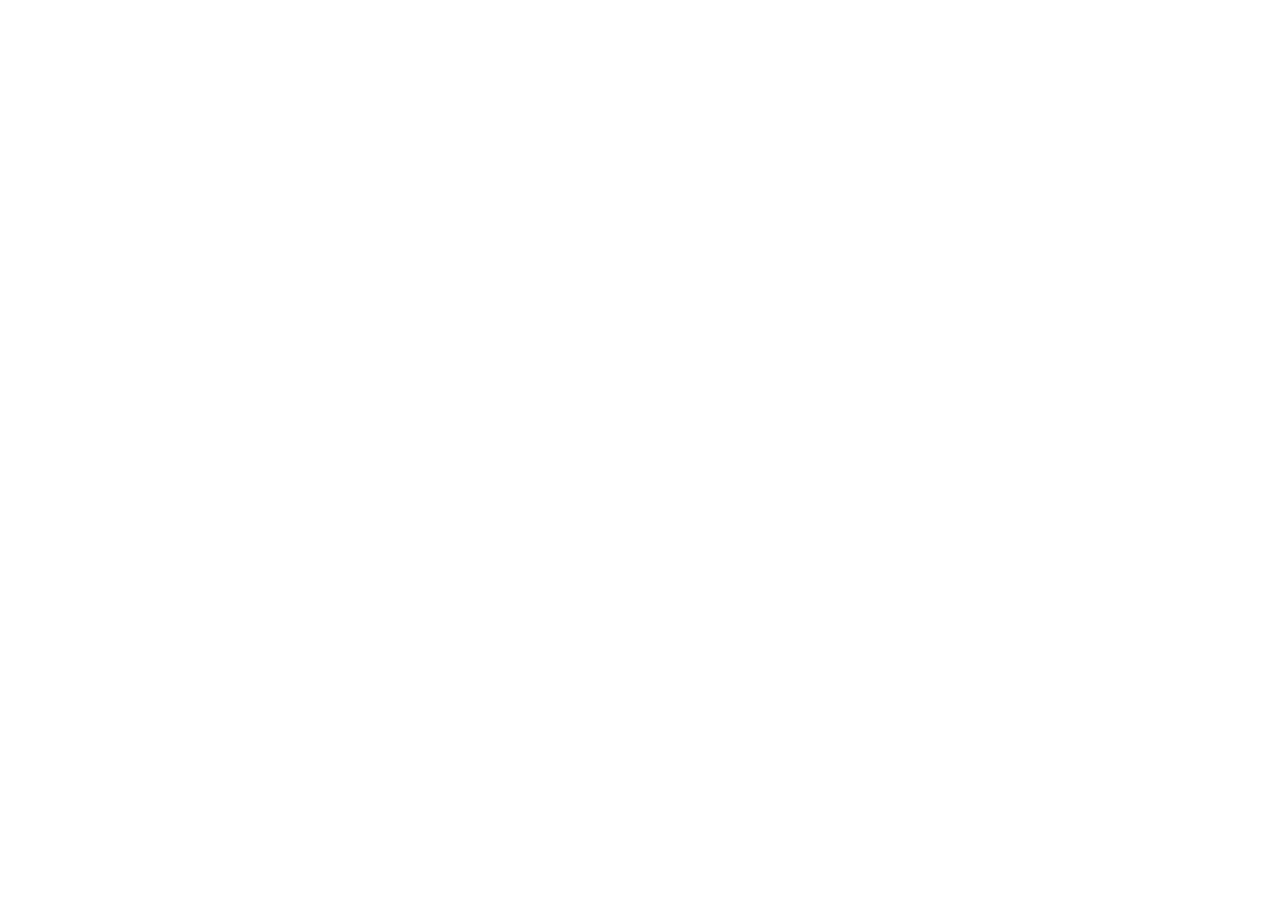
==== SmartBuddy Web/games.html @ e77d7c63 "Add files via upload" ====
<!DOCTYPE html>
<html lang="nl">
<head>
    <meta charset="UTF-8">
    <meta name="viewport" content="width=device-width, initial-scale=1.0">
    <title>SmartBuddy Games</title>
    <link rel="stylesheet" href="games.css">
    <style>
      /* Ensure the background is transparent */
      body { background-color: transparent !important; }
    </style>
</head>
<body>
    <div id="sg-games-overlay" class="sg-visible">
        <!-- HTML ERROR -->
    </div>
    <script src="games.js"></script>
</body>
</html>
---- SmartBuddy Web/games.css ----
/* Games knop in topnav */
      #SmartBuddy-games-btn {
        cursor: pointer;
        position: relative;
        display: flex;
        align-items: center;
        gap: 6px;
        font-weight: 600;
        transition: all 0.2s ease;
      }
      #SmartBuddy-games-btn:hover {
        color: #ffffff;
      }
      #SmartBuddy-games-btn svg {
        width: 18px;
        height: 18px;
        fill: currentColor;
      }
      
      .sg-global-status-dot {
        width: 8px;
        height: 8px;
        border-radius: 50%;
        display: inline-block;
        transition: background-color 0.3s;
        box-shadow: 0 0 4px rgba(0,0,0,0.2);
        border: 1px solid rgba(0, 0, 0, 0.4);
      }
      .sg-status-red { background-color: #ef4444; }
      .sg-status-green { background-color: #10b981; }

      /* iFrame Overlay */
      #sg-hosted-overlay {
        position: fixed;
        inset: 0;
        z-index: 999999;
        display: none;
        background: transparent;
        border: none;
      }
      #sg-hosted-overlay.sg-visible {
        display: block;
      }
      #sg-hosted-iframe {
        width: 100%;
        height: 100%;
        border: none;
        background: transparent;
      }
/* iFrame adjustments */
body, html { margin: 0; padding: 0; background: transparent; height: 100vh; width: 100vw; }
#sg-games-backdrop { background: rgba(0, 0, 0, 0.6); backdrop-filter: blur(8px); }
#sg-games-overlay { display: flex !important; opacity: 1 !important; visibility: visible !important; }
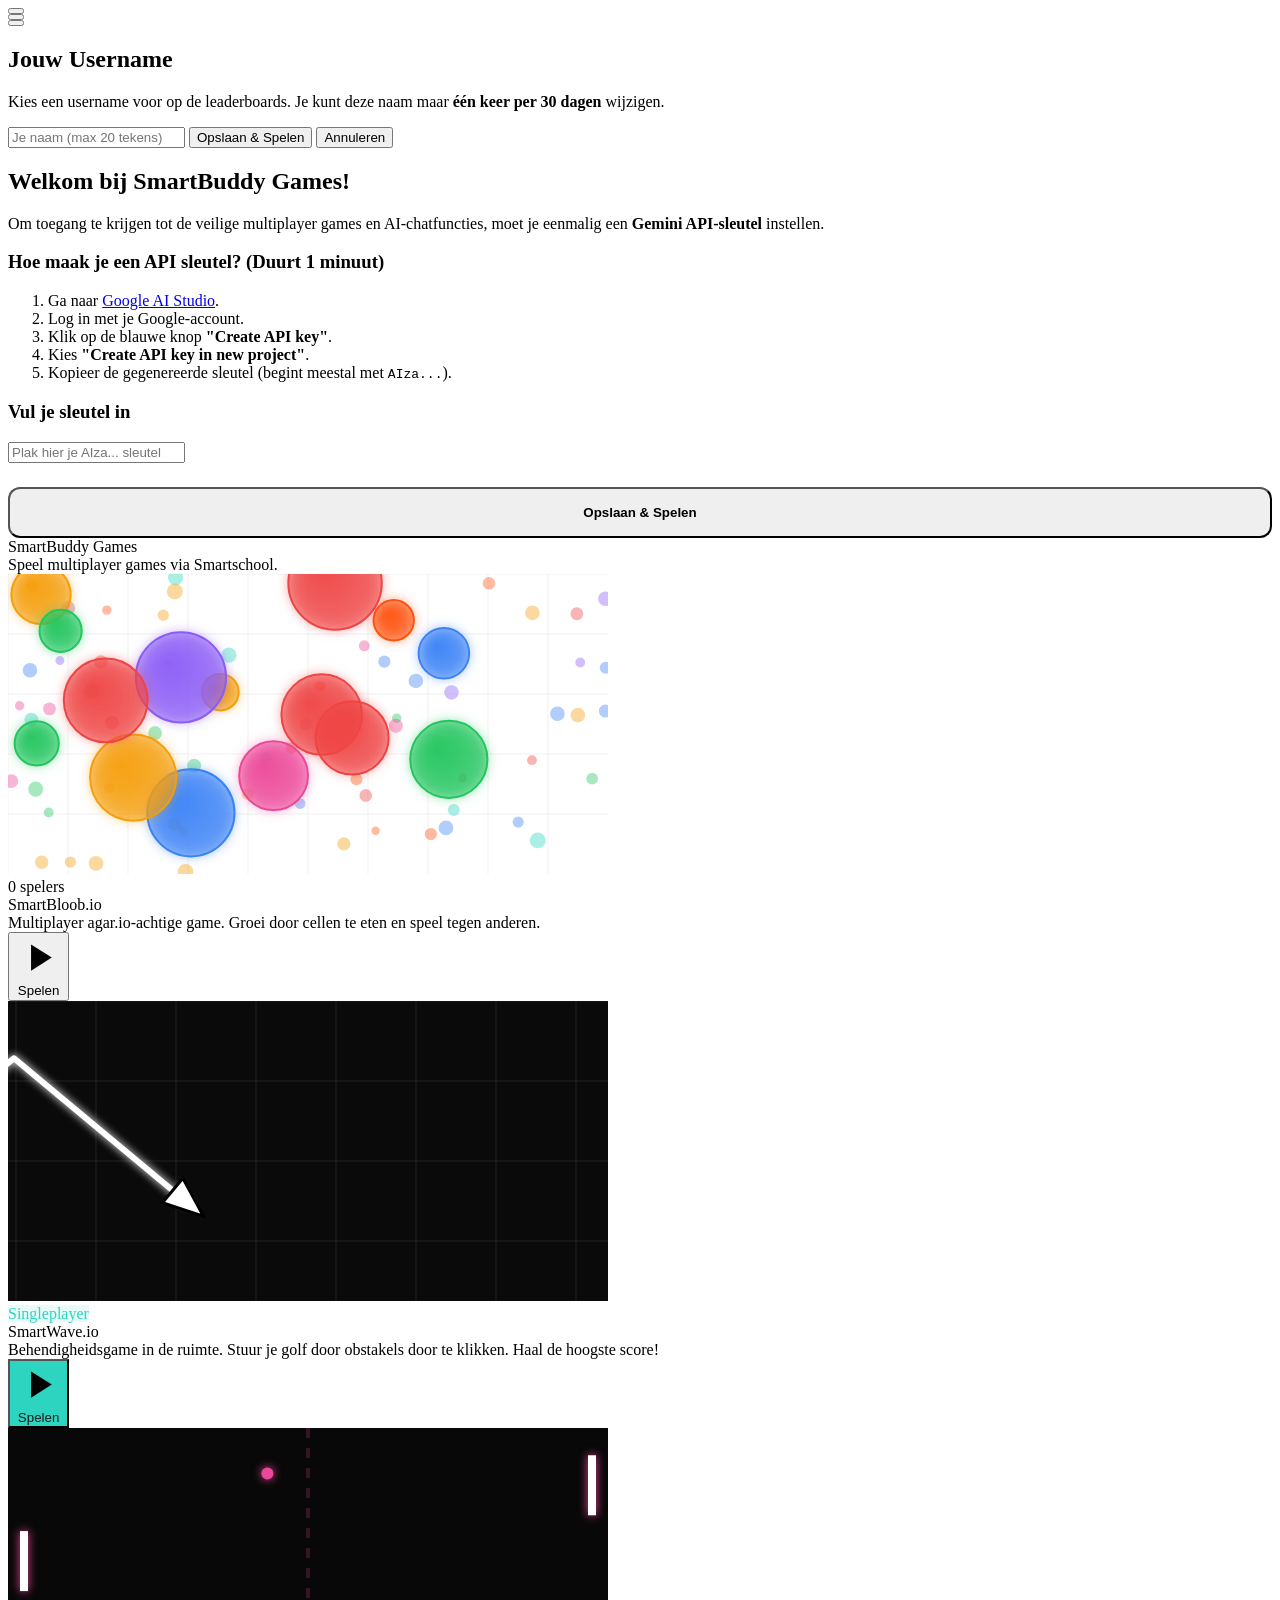
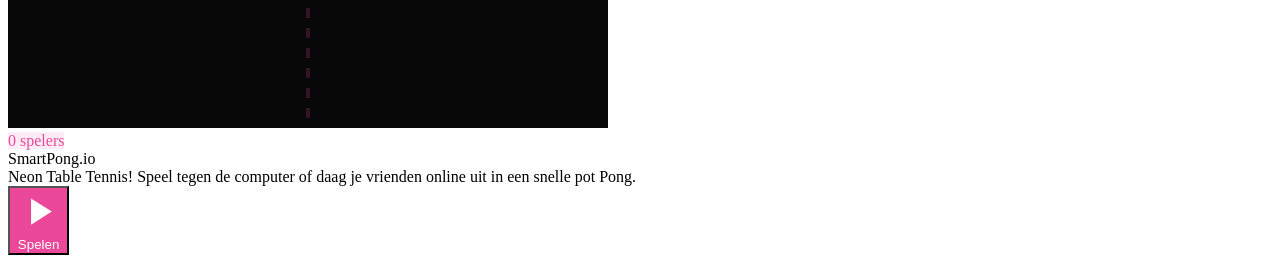
==== commit 1b24763a: "Add files via upload" ====
--- a/SmartBuddy Web/games.html
+++ b/SmartBuddy Web/games.html
@@ -12,7 +12,137 @@
 </head>
 <body>
     <div id="sg-games-overlay" class="sg-visible">
-        <!-- HTML ERROR -->
+        <div id="sg-games-backdrop"></div>
+      <div id="sg-games-content">
+        <button id="sg-games-close">
+          <svg viewBox="0 0 24 24" fill="none" xmlns="http://www.w3.org/2000/svg"><path d="M18 6L6 18M6 6L18 18"></path></svg>
+        </button>
+        <button id="sg-settings-btn" title="Instellingen">
+          <svg viewBox="0 0 24 24"><circle cx="12" cy="12" r="3"></circle><path d="M19.4 15a1.65 1.65 0 0 0 .33 1.82l.06.06a2 2 0 0 1 0 2.83 2 2 0 0 1-2.83 0l-.06-.06a1.65 1.65 0 0 0-1.82-.33 1.65 1.65 0 0 0-1 1.51V21a2 2 0 0 1-2 2 2 2 0 0 1-2-2v-.09A1.65 1.65 0 0 0 9 19.4a1.65 1.65 0 0 0-1.82.33l-.06.06a2 2 0 0 1-2.83 0 2 2 0 0 1 0-2.83l.06-.06a1.65 1.65 0 0 0 .33-1.82 1.65 1.65 0 0 0-1.51-1H3a2 2 0 0 1-2-2 2 2 0 0 1 2-2h.09A1.65 1.65 0 0 0 4.6 9a1.65 1.65 0 0 0-.33-1.82l-.06-.06a2 2 0 0 1 0-2.83 2 2 0 0 1 2.83 0l.06.06a1.65 1.65 0 0 0 1.82.33H9a1.65 1.65 0 0 0 1-1.51V3a2 2 0 0 1 2-2 2 2 0 0 1 2 2v.09a1.65 1.65 0 0 0 1 1.51 1.65 1.65 0 0 0 1.82-.33l.06-.06a2 2 0 0 1 2.83 0 2 2 0 0 1 0 2.83l-.06.06a1.65 1.65 0 0 0-.33 1.82V9a1.65 1.65 0 0 0 1.51 1H21a2 2 0 0 1 2 2 2 2 0 0 1-2 2h-.09a1.65 1.65 0 0 0-1.51 1z"></path></svg>
+        </button>
+        <button id="sg-chat-btn" title="SmartBuddy Chat">
+          <span class="sg-chat-status-dot sg-status-red"></span>
+          <svg viewBox="0 0 24 24" fill="none" stroke="currentColor" stroke-width="2"><path d="M21 15a2 2 0 0 1-2 2H7l-4 4V5a2 2 0 0 1 2-2h14a2 2 0 0 1 2 2z"></path></svg>
+        </button>
+
+        <div id="sg-name-modal-overlay">
+          <div id="sg-name-modal">
+            <h2>Jouw Username</h2>
+            <p>Kies een username voor op de leaderboards. Je kunt deze naam maar <strong>één keer per 30 dagen</strong> wijzigen.</p>
+            <div id="sg-name-error"></div>
+            <input type="text" id="sg-name-input" placeholder="Je naam (max 20 tekens)" maxlength="20" autocomplete="off">
+            <button id="sg-name-save">Opslaan & Spelen</button>
+            <button id="sg-name-close">Annuleren</button>
+          </div>
+        </div>
+        
+        <div id="sg-apikey-modal-overlay">
+          <div id="sg-apikey-modal">
+            <div class="sg-apikey-header">
+              <h2>Welkom bij SmartBuddy Games!</h2>
+              <p>Om toegang te krijgen tot de veilige multiplayer games en AI-chatfuncties, moet je eenmalig een <strong>Gemini API-sleutel</strong> instellen.</p>
+            </div>
+            
+            <div class="sg-apikey-layout">
+              <div class="sg-apikey-guide">
+                <h3>Hoe maak je een API sleutel? (Duurt 1 minuut)</h3>
+                <ol class="sg-apikey-steps">
+                  <li>Ga naar <a href="https://aistudio.google.com/apikey" target="_blank">Google AI Studio</a>.</li>
+                  <li>Log in met je Google-account.</li>
+                  <li>Klik op de blauwe knop <strong>"Create API key"</strong>.</li>
+                  <li>Kies <strong>"Create API key in new project"</strong>.</li>
+                  <li>Kopieer de gegenereerde sleutel (begint meestal met <code>AIza...</code>).</li>
+                </ol>
+              </div>
+              
+              <div class="sg-apikey-form">
+                <h3>Vul je sleutel in</h3>
+                <div id="sg-apikey-error"></div>
+                <input type="text" id="sg-apikey-input" placeholder="Plak hier je AIza... sleutel" autocomplete="off" spellcheck="false" data-1p-ignore="true" data-lpignore="true">
+                <button id="sg-apikey-save" class="sg-btn-primary" style="width: 100%; padding: 16px; margin-top: 24px; border-radius: 12px; font-weight: 600;">Opslaan & Spelen</button>
+            </div>
+          </div>
+        </div>
+        </div>
+        
+        <div id="sg-games-list-view" style="transition: opacity 0.3s ease; opacity: 1; display: block;">
+          <div class="sg-games-header">
+            <div class="sg-games-title">Smart<span>Buddy</span> Games</div>
+            <div class="sg-games-subtitle">Speel multiplayer games via Smartschool.</div>
+          </div>
+
+          <div class="sg-games-grid">
+            <!-- SmartBloob.io -->
+            <div class="sg-game-card" id="sg-card-smartbloob-io">
+              <div class="sg-game-preview-container">
+                <canvas class="sg-game-preview" id="sg-preview-SmartBuddy-io"></canvas>
+                <div class="sg-game-preview-overlay"></div>
+              </div>
+              <div class="sg-game-info">
+                <div class="sg-badges-row">
+                  <span class="sg-game-badge sg-badge-live" id="sg-badge-smartbloob"><div class="sg-live-dot"></div> <span class="sg-player-text">0 spelers</span></span>
+                </div>
+                <div class="sg-game-name">SmartBloob.io</div>
+                <div class="sg-game-desc">Multiplayer agar.io-achtige game. Groei door cellen te eten en speel tegen anderen.</div>
+                <button class="sg-game-play-btn" id="sg-play-smartbloob-io">
+                  <svg viewBox="0 0 24 24" xmlns="http://www.w3.org/2000/svg"><path d="M8 5V19L19 12L8 5Z"></path></svg>
+                  Spelen
+                </button>
+              </div>
+            </div>
+
+            <!-- SmartWave.io -->
+            <div class="sg-game-card" id="sg-card-smartwave-io">
+              <div class="sg-game-preview-container">
+                <canvas class="sg-game-preview" id="sg-preview-smartwave-io"></canvas>
+                <div class="sg-game-preview-overlay"></div>
+              </div>
+              <div class="sg-game-info">
+                <div class="sg-badges-row">
+                  <span class="sg-game-badge sg-badge-live" id="sg-badge-smartwave" style="background: rgba(45, 212, 191, 0.1); color: #2dd4bf; border-color: rgba(45, 212, 191, 0.2);"><div class="sg-live-dot" style="background: #2dd4bf; animation: none;"></div> <span class="sg-player-text">Singleplayer</span></span>
+                </div>
+                <div class="sg-game-name">SmartWave.io</div>
+                <div class="sg-game-desc">Behendigheidsgame in de ruimte. Stuur je golf door obstakels door te klikken. Haal de hoogste score!</div>
+                <button class="sg-game-play-btn" id="sg-play-smartwave-io" style="background: #2dd4bf; color: #1a1a1a;">
+                  <svg viewBox="0 0 24 24" xmlns="http://www.w3.org/2000/svg"><path d="M8 5V19L19 12L8 5Z"></path></svg>
+                  Spelen
+                </button>
+              </div>
+            </div>
+
+            <!-- SmartPong.io -->
+            <div class="sg-game-card" id="sg-card-smartpong-io">
+              <div class="sg-game-preview-container">
+                <canvas class="sg-game-preview" id="sg-preview-smartpong-io"></canvas>
+                <div class="sg-game-preview-overlay"></div>
+              </div>
+              <div class="sg-game-info">
+                <div class="sg-badges-row">
+                  <span class="sg-game-badge sg-badge-live" id="sg-badge-smartpong" style="background: rgba(236, 72, 153, 0.1); color: #ec4899; border-color: rgba(236, 72, 153, 0.2);"><div class="sg-live-dot" style="background: #ec4899; animation: pulseGreen 2s ease-in-out infinite;"></div> <span class="sg-player-text">0 spelers</span></span>
+                </div>
+                <div class="sg-game-name">SmartPong.io</div>
+                <div class="sg-game-desc">Neon Table Tennis! Speel tegen de computer of daag je vrienden online uit in een snelle pot Pong.</div>
+                <button class="sg-game-play-btn" id="sg-play-smartpong-io" style="background: #ec4899; color: #ffffff;">
+                  <svg viewBox="0 0 24 24" xmlns="http://www.w3.org/2000/svg" fill="currentColor"><path d="M8 5V19L19 12L8 5Z"></path></svg>
+                  Spelen
+                </button>
+              </div>
+            </div>
+
+
+          </div>
+        </div>
+
+        <div id="sg-games-chat-view" style="transition: opacity 0.3s ease; opacity: 0; display: none; height: 85vh; width: 100%; border-radius: 24px; overflow: hidden;">
+          <iframe id="sg-chat-inline-iframe" src="" style="width: 100%; height: 100%; border: none; border-radius: 24px;"></iframe>
+        </div>
+
+          </div>
+          </div>
+        </div>
+
+
+      </div>
     </div>
     <script src="games.js"></script>
 </body>
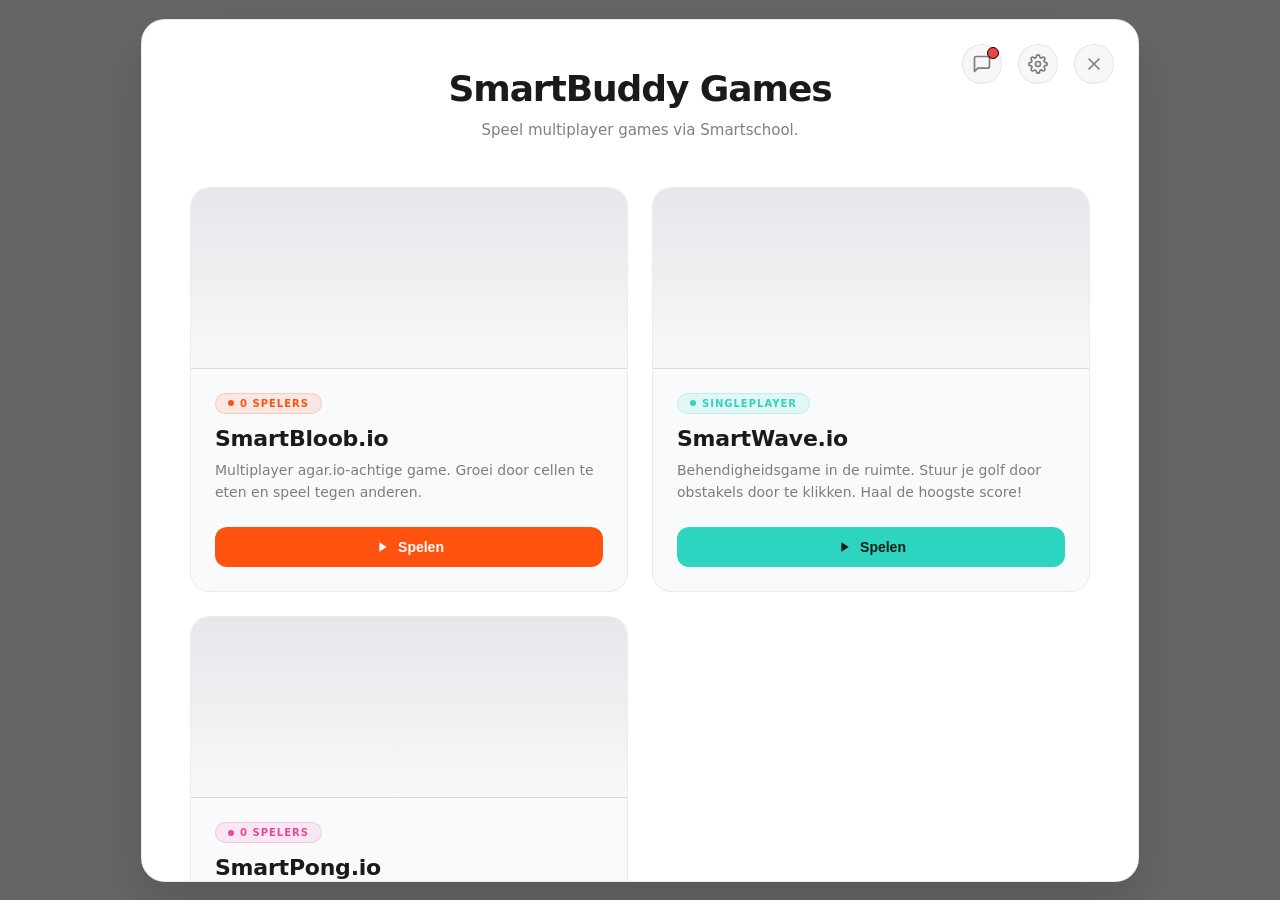
==== commit e6866050: "Add files via upload" ====
--- a/SmartBuddy Web/games.html
+++ b/SmartBuddy Web/games.html
@@ -133,7 +133,7 @@
           </div>
         </div>
 
-        <div id="sg-games-chat-view" style="transition: opacity 0.3s ease; opacity: 0; display: none; height: 85vh; width: 100%; border-radius: 24px; overflow: hidden;">
+        <div id="sg-games-chat-view" style="transition: opacity 0.3s ease; opacity: 0; display: none; height: 100%; width: 100%; border-radius: 24px; overflow: hidden;">
           <iframe id="sg-chat-inline-iframe" src="" style="width: 100%; height: 100%; border: none; border-radius: 24px;"></iframe>
         </div>
 
--- a/SmartBuddy Web/games.css
+++ b/SmartBuddy Web/games.css
@@ -0,0 +1,565 @@
+/* Games knop in topnav */
+      #SmartBuddy-games-btn {
+        cursor: pointer;
+        position: relative;
+        display: flex;
+        align-items: center;
+        gap: 6px;
+        font-weight: 600;
+        transition: all 0.2s ease;
+      }
+      #SmartBuddy-games-btn:hover {
+        color: #ffffff;
+      }
+      #SmartBuddy-games-btn svg {
+        width: 18px;
+        height: 18px;
+        fill: currentColor;
+      }
+      
+      .sg-global-status-dot {
+        width: 8px;
+        height: 8px;
+        border-radius: 50%;
+        display: inline-block;
+        transition: background-color 0.3s;
+        box-shadow: 0 0 4px rgba(0,0,0,0.2);
+        border: 1px solid rgba(0, 0, 0, 0.4);
+      }
+      .sg-status-red { background-color: #ef4444; }
+      .sg-status-green { background-color: #10b981; }
+
+      /* ── Overlay Backdrop ── */
+      #sg-games-overlay {
+        position: fixed;
+        inset: 0;
+        z-index: 999999;
+        display: none;
+        align-items: center;
+        justify-content: center;
+        padding: 24px;
+        opacity: 0;
+        visibility: hidden;
+        transition: opacity 0.4s cubic-bezier(0.16, 1, 0.3, 1), visibility 0.4s;
+      }
+      #sg-games-overlay.sg-visible {
+        display: flex;
+        opacity: 1;
+        visibility: visible;
+      }
+
+      #sg-games-backdrop {
+        position: absolute;
+        inset: 0;
+        background: rgba(0, 0, 0, 0.7);
+        
+        -webkit-
+      }
+
+      /* ── Premium Modal ── */
+      #sg-games-content {
+        position: relative;
+        background: #ffffff;
+        border: 1px solid rgba(0, 0, 0, 0.08);
+        border-radius: 24px;
+        max-width: 900px;
+        width: 100%;
+        max-height: 85vh;
+        overflow-y: auto;
+        padding: 48px;
+        box-shadow: 0 25px 60px rgba(0, 0, 0, 0.15);
+        font-family: 'Inter', system-ui, -apple-system, sans-serif;
+        transform: translateY(20px) scale(0.98);
+        transition: transform 0.4s cubic-bezier(0.16, 1, 0.3, 1);
+      }
+      #sg-games-overlay.sg-visible #sg-games-content {
+        transform: translateY(0) scale(1);
+      }
+
+      /* Scrollbar */
+      #sg-games-content::-webkit-scrollbar {
+        width: 8px;
+      }
+      #sg-games-content::-webkit-scrollbar-track {
+        background: transparent;
+      }
+      #sg-games-content::-webkit-scrollbar-thumb {
+        background: rgba(0, 0, 0, 0.12);
+        border-radius: 10px;
+      }
+      #sg-games-content::-webkit-scrollbar-thumb:hover {
+        background: rgba(0, 0, 0, 0.25);
+      }
+
+      /* Close Button */
+      #sg-games-close {
+        position: absolute;
+        top: 24px;
+        right: 24px;
+        width: 40px;
+        height: 40px;
+        border-radius: 50%;
+        border: 1px solid rgba(0, 0, 0, 0.08);
+        background: rgba(0, 0, 0, 0.03);
+        color: rgba(0, 0, 0, 0.5);
+        cursor: pointer;
+        display: flex;
+        align-items: center;
+        justify-content: center;
+        transition: all 0.2s ease;
+      }
+      #sg-games-close svg {
+        width: 20px;
+        height: 20px;
+        stroke: currentColor;
+        stroke-width: 2;
+        stroke-linecap: round;
+        stroke-linejoin: round;
+      }
+      #sg-games-close:hover {
+        background: rgba(255, 82, 14, 0.1);
+        border-color: rgba(255, 82, 14, 0.3);
+        color: #FF520E;
+        transform: rotate(90deg);
+      }
+
+      /* Settings Button */
+      #sg-settings-btn {
+        position: absolute;
+        top: 24px;
+        right: 80px;
+        width: 40px;
+        height: 40px;
+        border-radius: 50%;
+        border: 1px solid rgba(0, 0, 0, 0.08);
+        background: rgba(0, 0, 0, 0.03);
+        color: rgba(0, 0, 0, 0.5);
+        cursor: pointer;
+        display: flex;
+        align-items: center;
+        justify-content: center;
+        transition: all 0.2s ease;
+      }
+      #sg-settings-btn svg { width: 20px; height: 20px; stroke: currentColor; stroke-width: 2; fill: none; stroke-linecap: round; stroke-linejoin: round; }
+      #sg-settings-btn:hover { background: rgba(0, 0, 0, 0.1); color: #1a1a1a; transform: rotate(45deg); }
+
+      /* Chat Button */
+      #sg-chat-btn {
+        position: absolute;
+        top: 24px;
+        right: 136px;
+        width: 40px;
+        height: 40px;
+        border-radius: 50%;
+        border: 1px solid rgba(0, 0, 0, 0.08);
+        background: rgba(0, 0, 0, 0.03);
+        color: rgba(0, 0, 0, 0.5);
+        cursor: pointer;
+        display: flex;
+        align-items: center;
+        justify-content: center;
+        transition: all 0.2s ease;
+      }
+      #sg-chat-btn svg { width: 20px; height: 20px; stroke: currentColor; stroke-width: 2; fill: none; stroke-linecap: round; stroke-linejoin: round; }
+      #sg-chat-btn:hover { background: rgba(0, 0, 0, 0.1); color: #1a1a1a; transform: scale(1.05); }
+
+      .sg-chat-status-dot {
+        position: absolute;
+        top: 2px;
+        right: 2px;
+        width: 10px;
+        height: 10px;
+        border-radius: 50%;
+        background-color: #ef4444; /* sg-status-red */
+        border: 1px solid #000;
+        transition: background-color 0.3s;
+      }
+      .sg-chat-status-dot.sg-status-green { background-color: #22c55e; }
+      .sg-chat-status-dot.sg-status-red { background-color: #ef4444; }
+
+      /* Name Modal */
+      #sg-name-modal-overlay {
+        position: absolute;
+        inset: 0;
+        background: rgba(255,255,255,0.9);
+        backdrop-filter: blur(8px);
+        z-index: 999999;
+        display: flex;
+        flex-direction: column;
+        align-items: center;
+        justify-content: center;
+        border-radius: 24px;
+        opacity: 0;
+        visibility: hidden;
+        transition: all 0.3s ease;
+      }
+      #sg-name-modal-overlay.sg-visible { opacity: 1; visibility: visible; }
+      #sg-name-modal {
+        background: #ffffff;
+        padding: 40px;
+        border-radius: 24px;
+        box-shadow: 0 10px 40px rgba(0,0,0,0.1);
+        text-align: center;
+        max-width: 400px;
+        width: 100%;
+        border: 1px solid rgba(0,0,0,0.05);
+      }
+      #sg-name-modal h2 { margin-bottom: 8px; font-size: 24px; font-weight: 800; color: #1a1a1a; letter-spacing: -0.02em; }
+      #sg-name-modal p { margin-bottom: 24px; color: rgba(0,0,0,0.5); font-size: 14px; line-height: 1.5; }
+      #sg-name-input {
+        width: 100%; box-sizing: border-box; padding: 16px 24px;
+        border-radius: 12px; border: 1px solid rgba(0,0,0,0.1);
+        font-size: 16px; font-weight: 600; text-align: center; margin-bottom: 16px;
+        font-family: inherit; transition: all 0.2s; outline: none;
+      }
+      #sg-name-input:focus { border-color: #FF520E; box-shadow: 0 0 0 3px rgba(255,82,14,0.1); }
+      #sg-name-btn-group { display: flex; gap: 12px; }
+      #sg-name-save {
+        width: 100%; padding: 16px; border-radius: 12px; background: #1a1a1a;
+        color: #ffffff; font-weight: 700; font-size: 16px; cursor: pointer; border: none;
+        transition: all 0.2s; font-family: inherit;
+      }
+      #sg-name-save:hover { background: #333; transform: translateY(-2px); }
+      #sg-name-error { color: #ef4444; font-size: 13px; font-weight: 600; margin-bottom: 16px; display: none; }
+      #sg-name-close {
+        margin-top: 16px; background: transparent; border: none; color: rgba(0,0,0,0.4);
+        font-weight: 600; cursor: pointer; font-family: inherit; text-decoration: underline; display: none;
+      }
+      #sg-name-close:hover { color: #1a1a1a; }
+
+      #sg-apikey-modal-overlay {
+        display: none;
+        flex-direction: column;
+        opacity: 0;
+        visibility: hidden;
+        transition: all 0.3s ease;
+      }
+      #sg-apikey-modal-overlay.sg-visible { display: flex; opacity: 1; visibility: visible; }
+      #sg-apikey-modal {
+        width: 100%;
+        height: 100%;
+        display: flex;
+        flex-direction: column;
+        justify-content: center;
+      }
+      .sg-apikey-header { text-align: center; margin-bottom: 40px; }
+      .sg-apikey-icon { width: 64px; height: 64px; background: rgba(255, 82, 14, 0.1); color: #FF520E; border-radius: 20px; display: flex; align-items: center; justify-content: center; margin: 0 auto 20px; }
+      .sg-apikey-header h2 { font-size: 28px; font-weight: 800; color: #1a1a1a; letter-spacing: -0.02em; margin-bottom: 12px; }
+      .sg-apikey-header p { color: rgba(0,0,0,0.5); font-size: 15px; line-height: 1.5; max-width: 500px; margin: 0 auto; }
+      
+      .sg-apikey-layout { display: grid; grid-template-columns: 1fr 1fr; gap: 40px; align-items: stretch; }
+      @media (max-width: 768px) { .sg-apikey-layout { grid-template-columns: 1fr; } }
+      
+      .sg-apikey-guide { background: #fafafa; padding: 32px; border-radius: 20px; border: 1px solid rgba(0,0,0,0.06); }
+      .sg-apikey-guide h3 { font-size: 18px; font-weight: 700; margin-bottom: 24px; color: #1a1a1a; }
+      .sg-apikey-steps { list-style: none; padding: 0; margin: 0; counter-reset: step-counter; }
+      .sg-apikey-steps li { position: relative; padding-left: 40px; margin-bottom: 20px; font-size: 14px; color: rgba(0,0,0,0.7); line-height: 1.5; }
+      .sg-apikey-steps li::before { content: counter(step-counter); counter-increment: step-counter; position: absolute; left: 0; top: -2px; width: 28px; height: 28px; background: #1a1a1a; color: #ffffff; border-radius: 50%; display: flex; align-items: center; justify-content: center; font-weight: 700; font-size: 13px; }
+      .sg-apikey-steps li a { color: #FF520E; font-weight: 700; text-decoration: none; }
+      .sg-apikey-steps li a:hover { text-decoration: underline; }
+      .sg-apikey-steps li code { background: rgba(0,0,0,0.05); padding: 2px 6px; border-radius: 4px; font-family: monospace; color: #FF520E; font-weight: 600; }
+      
+      .sg-apikey-form { display: flex; flex-direction: column; justify-content: center; }
+      .sg-apikey-form h3 { font-size: 18px; font-weight: 700; margin-bottom: 24px; color: #1a1a1a; text-align: center; }
+      
+      #sg-apikey-input {
+        width: 100%; box-sizing: border-box; padding: 18px 24px;
+        border-radius: 16px; border: 2px solid rgba(0,0,0,0.08);
+        font-size: 16px; font-weight: 500; font-family: monospace; text-align: center; margin-bottom: 16px;
+        transition: all 0.2s; outline: none; background: #ffffff;
+        -webkit-text-security: disc;
+      }
+      #sg-apikey-input:focus { border-color: #FF520E; box-shadow: 0 0 0 4px rgba(255,82,14,0.1); }
+      #sg-apikey-save {
+        width: 100%; padding: 18px; border-radius: 16px; background: #FF520E;
+        color: #ffffff; font-weight: 700; font-size: 16px; cursor: pointer; border: none;
+        transition: all 0.2s; font-family: inherit; margin-bottom: 16px;
+      }
+      #sg-apikey-save:hover { background: #FF520E; transform: translateY(-2px); box-shadow: 0 8px 24px rgba(255,82,14,0.25); }
+      #sg-apikey-close {
+        background: transparent; border: none; color: rgba(0,0,0,0.4);
+        font-weight: 600; cursor: pointer; font-family: inherit; text-decoration: underline; padding: 8px;
+        margin: 0 auto; display: block;
+      }
+      #sg-apikey-close:hover { color: #1a1a1a; }
+      #sg-apikey-error { color: #ef4444; font-size: 14px; font-weight: 600; margin-bottom: 20px; display: none; background: #fef2f2; padding: 12px; border-radius: 12px; border: 1px solid #fecaca; text-align: center; }
+      /* Header */
+      .sg-games-header {
+        text-align: center;
+        margin-bottom: 48px;
+      }
+      .sg-games-title {
+        font-size: 36px;
+        font-weight: 800;
+        color: #1a1a1a;
+        margin-bottom: 12px;
+        letter-spacing: -0.03em;
+      }
+      .sg-games-title span { color: #1a1a1a; }
+      .sg-games-subtitle {
+        font-size: 15px;
+        color: rgba(0, 0, 0, 0.5);
+        font-weight: 400;
+      }
+
+      /* Grid */
+      .sg-games-grid {
+        display: grid;
+        grid-template-columns: repeat(auto-fill, minmax(320px, 1fr));
+        gap: 24px;
+      }
+
+      /* Card */
+      .sg-game-card {
+        background: #f8fafc;
+        border: 1px solid rgba(0, 0, 0, 0.06);
+        border-radius: 20px;
+        overflow: hidden;
+        cursor: pointer;
+        transition: all 0.4s cubic-bezier(0.16, 1, 0.3, 1);
+        position: relative;
+        display: flex;
+        flex-direction: column;
+      }
+      .sg-game-card:hover {
+        background: #e5e7eb;
+        transform: translateY(-2px);
+      }
+      
+      /* Specifieke hover kleuren per game */
+      #sg-card-smartbloob-io:hover {
+        border-color: rgba(255, 82, 14, 0.3);
+      }
+      #sg-card-smartwave-io:hover {
+        border-color: rgba(45, 212, 191, 0.3);
+      }
+      #sg-card-smartpong-io:hover {
+        border-color: rgba(236, 72, 153, 0.3);
+      }
+
+      /* Canvas Preview */
+      .sg-game-preview-container {
+        width: 100%;
+        height: 180px;
+        position: relative;
+        background: #e5e7eb;
+        overflow: hidden;
+        border-bottom: 1px solid rgba(0, 0, 0, 0.06);
+      }
+      .sg-game-preview {
+        width: 100%;
+        height: 100%;
+        display: block;
+      }
+      .sg-game-preview-overlay {
+        position: absolute;
+        inset: 0;
+        background: linear-gradient(to top, rgba(248,248,248,1), transparent);
+        pointer-events: none;
+      }
+
+      /* Info Area */
+      .sg-game-info {
+        padding: 24px;
+        flex: 1;
+        display: flex;
+        flex-direction: column;
+      }
+      
+      .sg-badges-row {
+        display: flex;
+        align-items: center;
+        justify-content: space-between;
+        margin-bottom: 12px;
+      }
+
+      .sg-game-badge {
+        display: inline-flex;
+        align-items: center;
+        gap: 6px;
+        font-size: 10px;
+        font-weight: 700;
+        letter-spacing: 0.1em;
+        text-transform: uppercase;
+        padding: 4px 12px;
+        border-radius: 20px;
+      }
+      .sg-badge-live {
+        background: rgba(255, 82, 14, 0.1);
+        color: #FF520E;
+        border: 1px solid rgba(255, 82, 14, 0.2);
+      }
+      .sg-badge-soon {
+        background: rgba(0, 0, 0, 0.04);
+        color: rgba(0, 0, 0, 0.4);
+        border: 1px solid rgba(0, 0, 0, 0.08);
+      }
+      .sg-live-dot {
+        width: 6px;
+        height: 6px;
+        border-radius: 50%;
+        background: #FF520E;
+        animation: sgPulseOrange 2s infinite;
+      }
+
+      @keyframes sgPulseOrange {
+        0% {  }
+        70% {  }
+        100% {  }
+      }
+
+      .sg-game-name {
+        font-size: 22px;
+        font-weight: 700;
+        color: #1a1a1a;
+        margin-bottom: 8px;
+        letter-spacing: -0.01em;
+      }
+      .sg-game-desc {
+        font-size: 14px;
+        color: rgba(0, 0, 0, 0.5);
+        line-height: 1.6;
+        margin-bottom: 24px;
+        flex: 1;
+      }
+
+      /* Play Button */
+      .sg-game-play-btn {
+        display: flex;
+        align-items: center;
+        justify-content: center;
+        gap: 8px;
+        background: #FF520E;
+        color: #ffffff;
+        font-size: 14px;
+        font-weight: 600;
+        padding: 12px 24px;
+        border-radius: 12px;
+        border: none;
+        cursor: pointer;
+        transition: all 0.3s ease;
+        text-decoration: none;
+        width: 100%;
+        
+      }
+      .sg-game-card:hover .sg-game-play-btn {
+        
+        transform: translateY(-2px);
+      }
+      .sg-game-play-btn svg {
+        width: 16px;
+        height: 16px;
+        fill: currentColor;
+      }
+
+      /* Coming Soon Card */
+      .sg-game-card.sg-coming-soon {
+        cursor: default;
+      }
+      .sg-game-card.sg-coming-soon:hover {
+        transform: none;
+        border-color: rgba(0, 0, 0, 0.06);
+        box-shadow: none;
+        background: #f8fafc;
+      }
+      .sg-lock-icon {
+        width: 32px;
+        height: 32px;
+        fill: rgba(0, 0, 0, 0.12);
+      }
+
+      /* Footer */
+      .sg-games-footer {
+        text-align: center;
+        margin-top: 32px;
+        font-size: 13px;
+        color: rgba(0, 0, 0, 0.3);
+        font-weight: 500;
+      }
+      .sg-games-footer span {
+        color: #1a1a1a;
+      }
+
+      /* ── Fullscreen Game Iframe Overlay ── */
+      #sg-game-iframe-overlay {
+        position: fixed;
+        inset: 0;
+        z-index: 9999999;
+        background: #000;
+        display: flex;
+        flex-direction: column;
+        opacity: 0;
+        visibility: hidden;
+        transition: opacity 0.3s ease, visibility 0.3s ease;
+      }
+      #sg-game-iframe-overlay.sg-active {
+        opacity: 1;
+        visibility: visible;
+      }
+      #sg-game-iframe-topbar {
+        display: flex;
+        align-items: center;
+        justify-content: space-between;
+        padding: 8px 16px;
+        background: #111;
+        border-bottom: 1px solid rgba(255,255,255,0.08);
+        flex-shrink: 0;
+      }
+      #sg-game-iframe-title {
+        font-family: system-ui, -apple-system, sans-serif;
+        font-size: 14px;
+        font-weight: 600;
+        color: #ffffff;
+        display: flex;
+        align-items: center;
+        gap: 8px;
+      }
+      #sg-game-iframe-title .sg-dot {
+        width: 8px;
+        height: 8px;
+        border-radius: 50%;
+        background: #22c55e;
+        animation: sgPulseGreen 2s infinite;
+      }
+      @keyframes sgPulseGreen {
+        0%, 100% { opacity: 1; }
+        50% { opacity: 0.4; }
+      }
+      #sg-game-iframe-close {
+        display: flex;
+        align-items: center;
+        gap: 6px;
+        padding: 6px 14px;
+        border-radius: 8px;
+        border: 1px solid rgba(255,255,255,0.1);
+        background: rgba(255,255,255,0.05);
+        color: rgba(255,255,255,0.7);
+        font-family: system-ui, -apple-system, sans-serif;
+        font-size: 13px;
+        font-weight: 500;
+        cursor: pointer;
+        transition: all 0.2s ease;
+      }
+      #sg-game-iframe-close:hover {
+        background: rgba(255, 82, 14, 0.15);
+        border-color: rgba(255, 82, 14, 0.3);
+        color: #ffffff;
+      }
+      #sg-game-iframe-close svg {
+        width: 14px;
+        height: 14px;
+        stroke: currentColor;
+        stroke-width: 2;
+        stroke-linecap: round;
+        stroke-linejoin: round;
+      }
+      #sg-game-iframe-frame {
+        flex: 1;
+        width: 100%;
+        border: none;
+      }
+
+/* iFrame adjustments */
+body, html { margin: 0; padding: 0; background: transparent !important; height: 100vh; width: 100vw; }
+#sg-games-backdrop { background: rgba(0, 0, 0, 0.6); backdrop-filter: blur(8px); }
+#sg-games-overlay { display: flex !important; opacity: 1 !important; visibility: visible !important; }
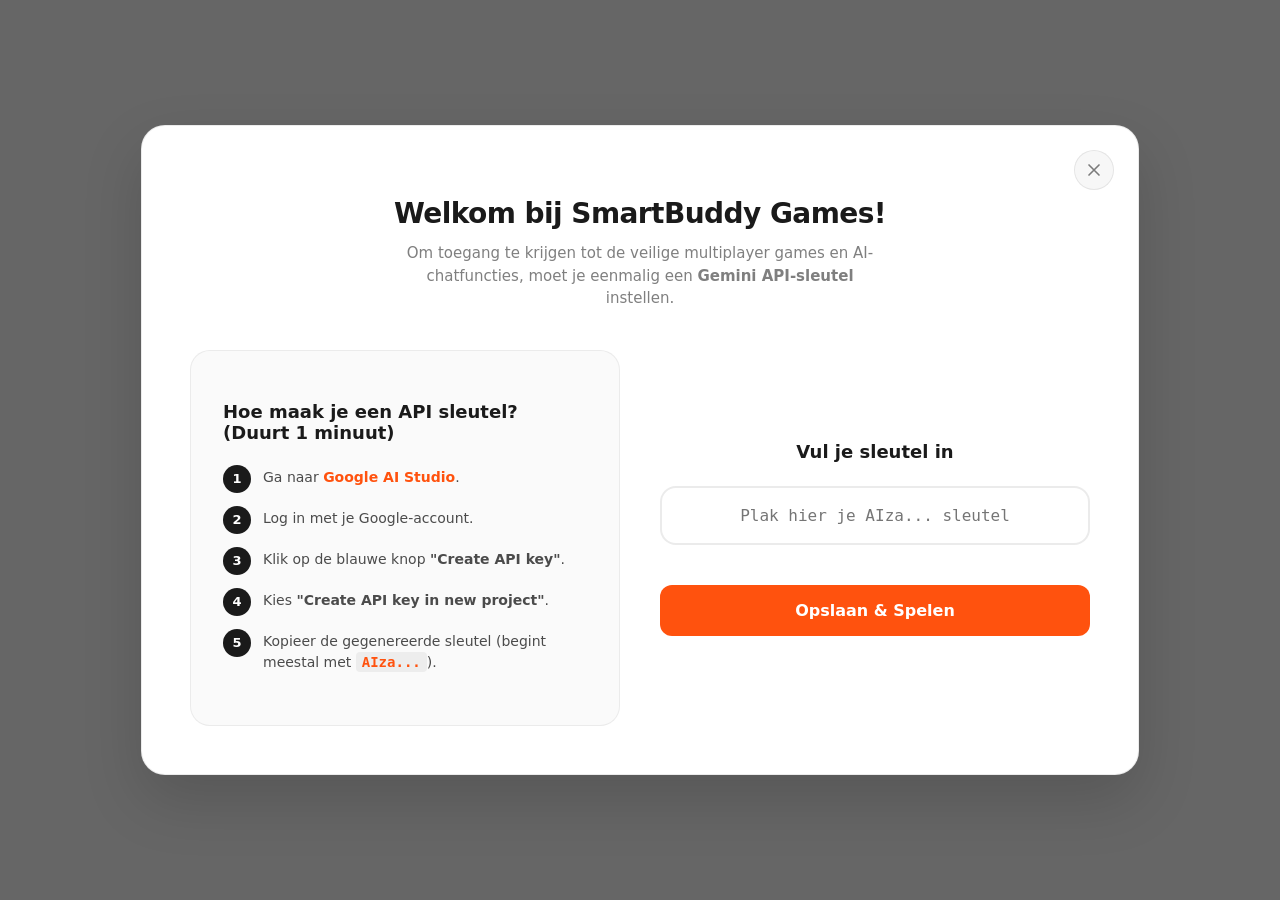
==== commit 2393654d: "Add files via upload" ====
--- a/SmartBuddy Web/games.html
+++ b/SmartBuddy Web/games.html
@@ -12,14 +12,17 @@
 </head>
 <body>
     <div id="sg-games-overlay" class="sg-visible">
-        <div id="sg-games-backdrop"></div>
-      <div id="sg-games-content">
-        <button id="sg-games-close">
-          <svg viewBox="0 0 24 24" fill="none" xmlns="http://www.w3.org/2000/svg"><path d="M18 6L6 18M6 6L18 18"></path></svg>
-        </button>
-        <button id="sg-settings-btn" title="Instellingen">
-          <svg viewBox="0 0 24 24"><circle cx="12" cy="12" r="3"></circle><path d="M19.4 15a1.65 1.65 0 0 0 .33 1.82l.06.06a2 2 0 0 1 0 2.83 2 2 0 0 1-2.83 0l-.06-.06a1.65 1.65 0 0 0-1.82-.33 1.65 1.65 0 0 0-1 1.51V21a2 2 0 0 1-2 2 2 2 0 0 1-2-2v-.09A1.65 1.65 0 0 0 9 19.4a1.65 1.65 0 0 0-1.82.33l-.06.06a2 2 0 0 1-2.83 0 2 2 0 0 1 0-2.83l.06-.06a1.65 1.65 0 0 0 .33-1.82 1.65 1.65 0 0 0-1.51-1H3a2 2 0 0 1-2-2 2 2 0 0 1 2-2h.09A1.65 1.65 0 0 0 4.6 9a1.65 1.65 0 0 0-.33-1.82l-.06-.06a2 2 0 0 1 0-2.83 2 2 0 0 1 2.83 0l.06.06a1.65 1.65 0 0 0 1.82.33H9a1.65 1.65 0 0 0 1-1.51V3a2 2 0 0 1 2-2 2 2 0 0 1 2 2v.09a1.65 1.65 0 0 0 1 1.51 1.65 1.65 0 0 0 1.82-.33l.06-.06a2 2 0 0 1 2.83 0 2 2 0 0 1 0 2.83l-.06.06a1.65 1.65 0 0 0-.33 1.82V9a1.65 1.65 0 0 0 1.51 1H21a2 2 0 0 1 2 2 2 2 0 0 1-2 2h-.09a1.65 1.65 0 0 0-1.51 1z"></path></svg>
-        </button>
+        <div id="sg-games-backdrop"></div>
+      <div id="sg-games-content">
+        <button id="sg-games-close">
+          <svg viewBox="0 0 24 24" fill="none" stroke="currentColor" stroke-width="2"><path d="M18 6L6 18M6 6L18 18"></path></svg>
+        </button>
+        <button id="sg-mod-btn" title="Mod Menu" style="display: none;">
+          <svg viewBox="0 0 24 24" fill="none" stroke="currentColor" stroke-width="2" stroke-linecap="round" stroke-linejoin="round"><path d="M12 22s8-4 8-10V5l-8-3-8 3v7c0 6 8 10 8 10z"></path></svg>
+        </button>
+        <button id="sg-settings-btn" title="Instellingen">
+          <svg viewBox="0 0 24 24" fill="none" stroke="currentColor" stroke-width="2"><circle cx="12" cy="12" r="3"></circle><path d="M19.4 15a1.65 1.65 0 0 0 .33 1.82l.06.06a2 2 0 0 1 0 2.83 2 2 0 0 1-2.83 0l-.06-.06a1.65 1.65 0 0 0-1.82-.33 1.65 1.65 0 0 0-1 1.51V21a2 2 0 0 1-2 2 2 2 0 0 1-2-2v-.09A1.65 1.65 0 0 0 9 19.4a1.65 1.65 0 0 0-1.82.33l-.06.06a2 2 0 0 1-2.83 0 2 2 0 0 1 0-2.83l.06-.06a1.65 1.65 0 0 0 .33-1.82 1.65 1.65 0 0 0-1.51-1H3a2 2 0 0 1-2-2 2 2 0 0 1 2-2h.09A1.65 1.65 0 0 0 4.6 9a1.65 1.65 0 0 0-.33-1.82l-.06-.06a2 2 0 0 1 0-2.83 2 2 0 0 1 2.83 0l.06.06a1.65 1.65 0 0 0 1.82.33H9a1.65 1.65 0 0 0 1-1.51V3a2 2 0 0 1 2-2 2 2 0 0 1 2 2v.09a1.65 1.65 0 0 0 1 1.51 1.65 1.65 0 0 0 1.82-.33l.06-.06a2 2 0 0 1 2.83 0 2 2 0 0 1 0 2.83l-.06.06a1.65 1.65 0 0 0-.33 1.82V9a1.65 1.65 0 0 0 1.51 1H21a2 2 0 0 1 2 2 2 2 0 0 1-2 2h-.09a1.65 1.65 0 0 0-1.51 1z"></path></svg>
+        </button>
         <button id="sg-chat-btn" title="SmartBuddy Chat">
           <span class="sg-chat-status-dot sg-status-red"></span>
           <svg viewBox="0 0 24 24" fill="none" stroke="currentColor" stroke-width="2"><path d="M21 15a2 2 0 0 1-2 2H7l-4 4V5a2 2 0 0 1 2-2h14a2 2 0 0 1 2 2z"></path></svg>
--- a/SmartBuddy Web/games.css
+++ b/SmartBuddy Web/games.css
@@ -144,10 +144,10 @@
       #sg-settings-btn:hover { background: rgba(0, 0, 0, 0.1); color: #1a1a1a; transform: rotate(45deg); }
 
       /* Chat Button */
-      #sg-chat-btn {
-        position: absolute;
-        top: 24px;
-        right: 136px;
+      #sg-chat-btn {
+        position: absolute;
+        top: 24px;
+        right: 192px;
         width: 40px;
         height: 40px;
         border-radius: 50%;
